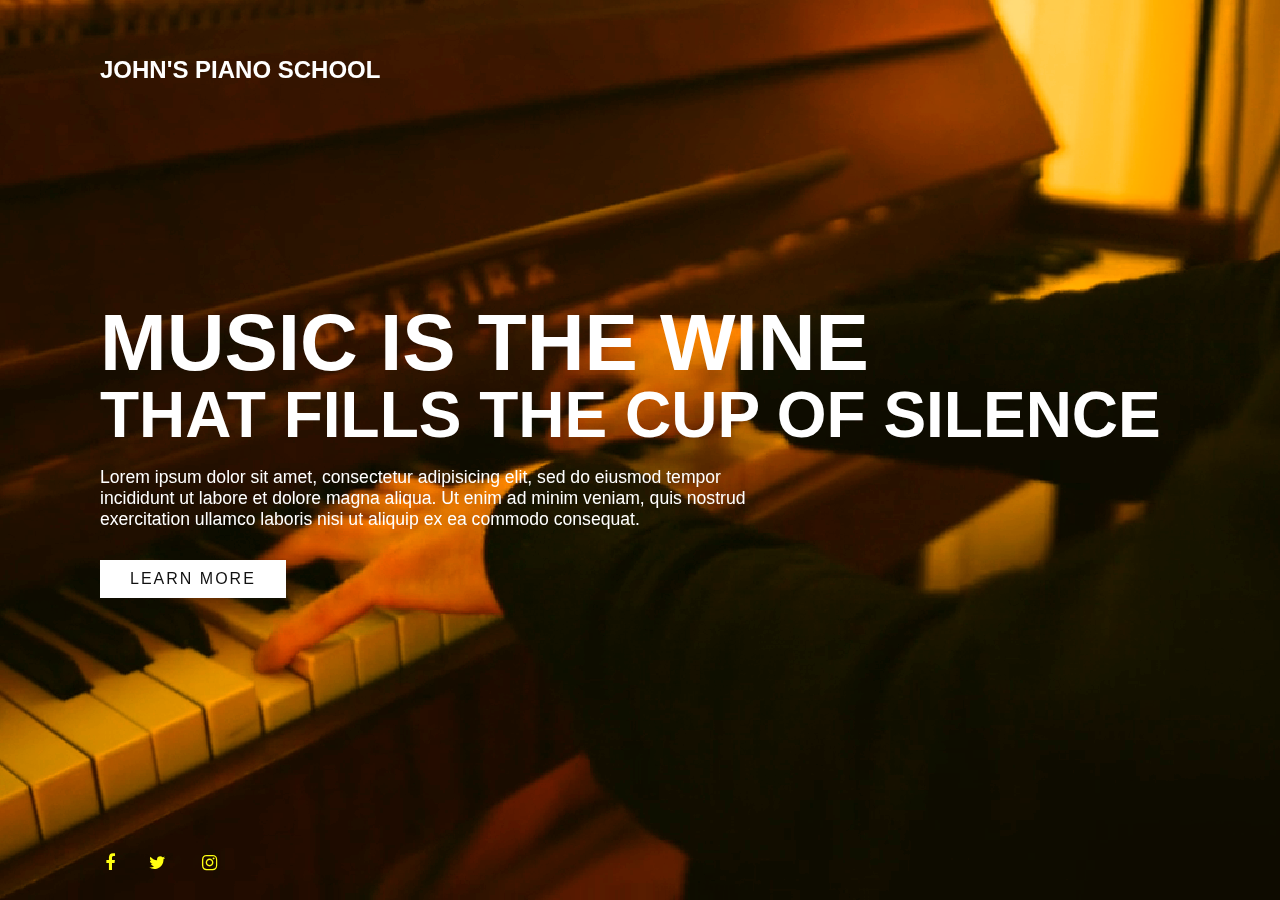
==== index.html @ 07c2e72a "styling" ====
<!DOCTYPE html>
<html lang="en">
<head>
    <meta charset="UTF-8">
    <meta name="viewport" content="width=device-width, initial-scale=1.0">
    <link rel="stylesheet" href="https://cdnjs.cloudflare.com/ajax/libs/font-awesome/4.7.0/css/font-awesome.min.css">
    <link rel="stylesheet" href="stylesheet.css">
    <title>John's Piano School</title>
</head>
<body>

    <section class="showcase">
        <header>
          <h2 class="logo">John's Piano School</h2>
          <div class="toggle"></div>
        </header>
        <video src="./assets/pianoHome.mp4" muted loop autoplay></video>
        <div class="overlay"></div>
        <div class="text">
          <h2>Music is the wine</h2> 
          <h3> that fills the cup of silence</h3>
          <p>Lorem ipsum dolor sit amet, consectetur adipisicing elit, sed do eiusmod
          tempor incididunt ut labore et dolore magna aliqua. Ut enim ad minim veniam,
          quis nostrud exercitation ullamco laboris nisi ut aliquip ex ea commodo
          consequat.</p>
          <a href="#">Learn More</a>
        </div>
        <ul class="social">
          <li><a href="#"><i class="fa fa-facebook"></i></a></li>
          <li><a href="#"><i class="fa fa-twitter"></i></a></li>
          <li><a href="#"><i class="fa fa-instagram"></i></a></li>
        </ul>
      </section>
      <div class="menu">
        <ul>
          <li><a href="/">Home</a></li>
          <li><a href="#">Schedule</a></li>
          <li><a href="#">Blog</a></li>
          <li><a href="#">Contact</a></li>
        </ul>
      </div>
    <script>
      const menuToggle = document.querySelector('.toggle');
      const showcase = document.querySelector('.showcase');

      menuToggle.addEventListener('click', () => {
        menuToggle.classList.toggle('active');
        showcase.classList.toggle('active');
      })
    </script>
</body>
</html>
---- stylesheet.css ----
* {
    margin: 0;
    padding: 0;
    box-sizing: border-box;
    font-family: 'Poppins', sans-serif;
  }
  header
  {
    position: absolute;
    top: 0;
    left: 0;
    width: 100%;
    padding: 40px 100px;
    z-index: 1000;
    display: flex;
    justify-content: space-between;
    align-items: center;
  }
  header .logo
  {
    color: #fff;
    text-transform: uppercase;
    cursor: pointer;
  }
  .toggle
  {
    position: relative;
    width: 60px;
    height: 60px;
    background: url(https://i.ibb.co/HrfVRcx/menu.png);
    background-repeat: no-repeat;
    background-size: 30px;
    background-position: center;
    cursor: pointer;
  }
  .toggle.active
  {
    background: url(https://i.ibb.co/rt3HybH/close.png);
    background-repeat: no-repeat;
    background-size: 25px;
    background-position: center;
    cursor: pointer;
  }
  .showcase
  {
    position: absolute;
    right: 0;
    width: 100%;
    min-height: 100vh;
    padding: 100px;
    display: flex;
    justify-content: space-between;
    align-items: center;
    background: #111;
    transition: 0.5s;
    z-index: 2;
  }
  .showcase.active
  {
    right: 300px;
  }
  
  .showcase video
  {
    position: absolute;
    top: 0;
    left: 0;
    width: 100%;
    height: 100%;
    object-fit: cover;
    opacity: 0.8;
  }
  .overlay
  {
    position: absolute;
    top: 0;
    left: 0;
    width: 100%;
    height: 100%;
    background: orange;
    mix-blend-mode: overlay;
  }
  .text
  {
    position: relative;
    z-index: 10;
  }
  
  .text h2
  {
    font-size: 5em;
    font-weight: 800;
    color: #fff;
    line-height: 1em;
    text-transform: uppercase;
  }
  .text h3
  {
    font-size: 4em;
    font-weight: 700;
    color: #fff;
    line-height: 1em;
    text-transform: uppercase;
  }
  .text p
  {
    font-size: 1.1em;
    color: #fff;
    margin: 20px 0;
    font-weight: 400;
    max-width: 700px;
  }
  .text a
  {
    display: inline-block;
    font-size: 1em;
    background: #fff;
    padding: 10px 30px;
    text-transform: uppercase;
    text-decoration: none;
    font-weight: 500;
    margin-top: 10px;
    color: #111;
    letter-spacing: 2px;
    transition: 0.2s;
  }
  .text a:hover
  {
    letter-spacing: 6px;
  }
  .social
  {
    position: absolute;
    z-index: 10;
    bottom: 20px;
    display: flex;
    justify-content: center;
    align-items: center;
  }
  .social li
  {
    list-style: none;
  }
  .social li a
  {
    display: inline-block;
    margin-right: 20px;
    filter: invert(1);
    transform: scale(0.5);
    transition: 0.5s;
  }
  .social li a:hover
  {
    transform: scale(0.5) translateY(-15px);
  }

  .social i {
    font-size: 36px;
  }
  .menu
  {
    position: absolute;
    top: 0;
    right: 0;
    width: 300px;
    height: 100%;
    display: flex;
    justify-content: center;
    align-items: center;
  }
  .menu ul
  {
    position: relative;
  }
  .menu ul li
  {
    list-style: none;
  }
  .menu ul li a
  {
    text-decoration: none;
    font-size: 24px;
    color: #111;
  }
  .menu ul li a:hover
  {
    color: #03a9f4; 
  }
  
  @media (max-width: 991px)
  {
    .showcase,
    .showcase header
    {
      padding: 40px;
    }
    .text h2
    {
      font-size: 3em;
    }
    .text h3
    {
      font-size: 2em;
    }
  }
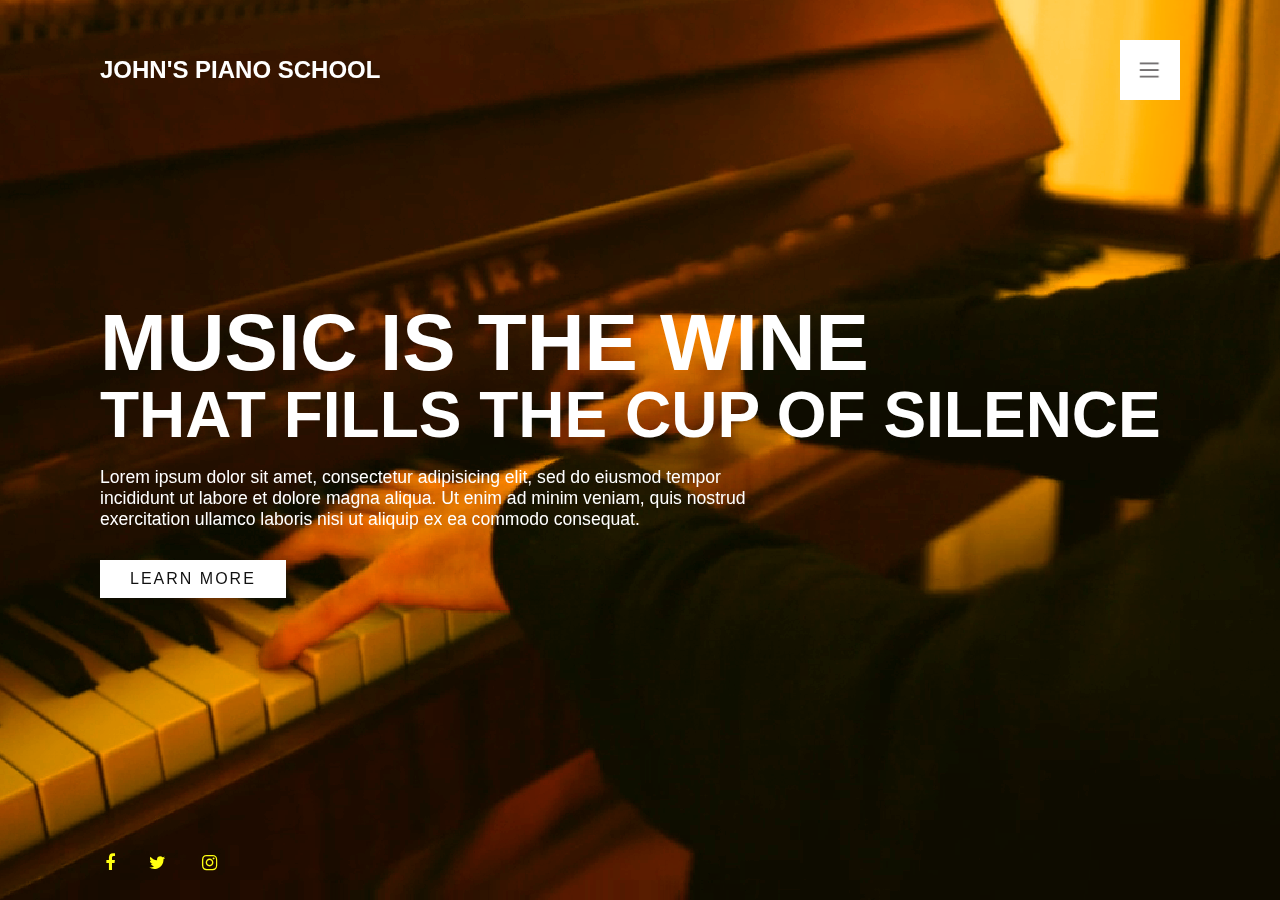
==== commit b09a71ab: "upload assets, styling" ====
--- a/index.html
+++ b/index.html
@@ -33,10 +33,10 @@
       </section>
       <div class="menu">
         <ul>
-          <li><a href="/">Home</a></li>
-          <li><a href="#">Schedule</a></li>
-          <li><a href="#">Blog</a></li>
-          <li><a href="#">Contact</a></li>
+          <li><a href="/PianoLandingPage/index.html">Home</a></li>
+          <li><a href="/schedule.html">Schedule</a></li>
+          <li><a href="/about.html">About Me</a></li>
+          <li><a href="/contact.html">Contact</a></li>
         </ul>
       </div>
     <script>
--- a/stylesheet.css
+++ b/stylesheet.css
@@ -27,7 +27,8 @@
     position: relative;
     width: 60px;
     height: 60px;
-    background: url(https://i.ibb.co/HrfVRcx/menu.png);
+    background-image: url(./assets/menu.png);
+    background-color: #fff;
     background-repeat: no-repeat;
     background-size: 30px;
     background-position: center;
@@ -35,7 +36,7 @@
   }
   .toggle.active
   {
-    background: url(https://i.ibb.co/rt3HybH/close.png);
+    background: url(./assets/close.png);
     background-repeat: no-repeat;
     background-size: 25px;
     background-position: center;
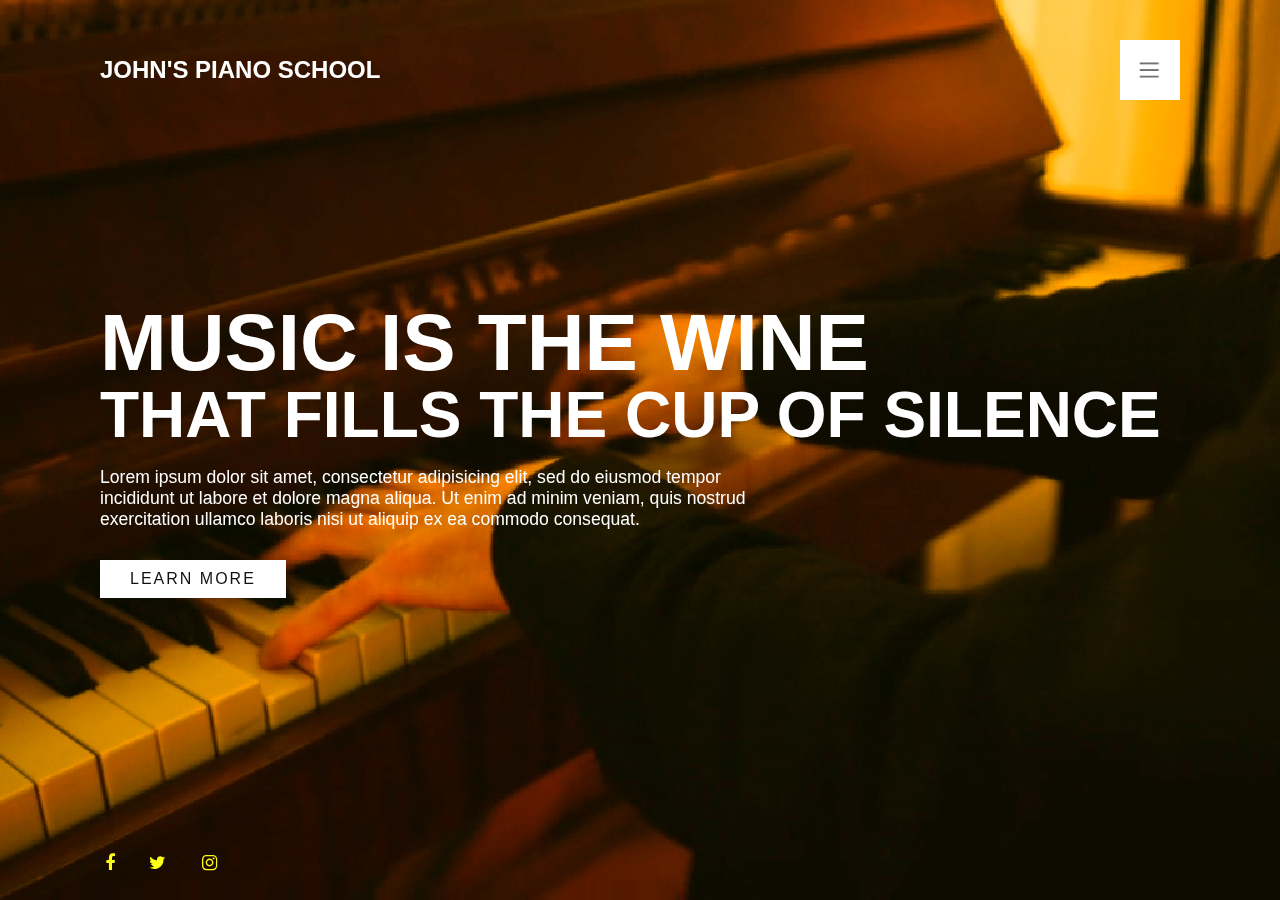
==== commit 52ddab2b: "change nav links" ====
--- a/index.html
+++ b/index.html
@@ -34,9 +34,9 @@
       <div class="menu">
         <ul>
           <li><a href="/PianoLandingPage/index.html">Home</a></li>
-          <li><a href="/schedule.html">Schedule</a></li>
-          <li><a href="/about.html">About Me</a></li>
-          <li><a href="/contact.html">Contact</a></li>
+          <li><a href="/PianoLandingPage/about.html">About Me</a></li>
+          <li><a href="/PianoLandingPage/#">Book a Lesson</a></li>
+          <li><a href="/PianoLandingPage/contact.html">Contact</a></li>
         </ul>
       </div>
     <script>
--- a/stylesheet.css
+++ b/stylesheet.css
@@ -71,6 +71,18 @@
     object-fit: cover;
     opacity: 0.8;
   }
+
+  .showcase img
+  {
+    position: absolute;
+    top: 0;
+    left: 0;
+    width: 100%;
+    height: 100%;
+    object-fit: cover;
+    opacity: 0.8;
+  }
+
   .overlay
   {
     position: absolute;
@@ -81,6 +93,89 @@
     background: orange;
     mix-blend-mode: overlay;
   }
+
+.aboutme {
+  position: absolute;
+  top: 0;
+  left: 0;
+  width: 100%;
+  height: 100%;
+  object-fit: cover;
+  opacity: 0.8;
+  background: #FFA17F;  /* fallback for old browsers */
+background: -webkit-linear-gradient(to right, #00223E, #FFA17F);  /* Chrome 10-25, Safari 5.1-6 */
+background: linear-gradient(to right, #00223E, #FFA17F); /* W3C, IE 10+/ Edge, Firefox 16+, Chrome 26+, Opera 12+, Safari 7+ */
+
+}
+
+.glass {
+  position: absolute;
+  top: 20%;
+  left:10%;
+  width: 75vw;
+  height: 50vh;
+  padding: 10px;
+  border-radius: 20px;
+  color: #fff;
+  font-size: 18px;
+  background: rgba(255, 255, 255, 0.2);
+  backdrop-filter: blur(30px);  /* This will produce the blur */
+  border: 2px solid rgba(255, 255, 255, 0.1);
+  box-shadow: 0 0 80px rgba(0, 0, 0, 0.2);
+  overflow: hidden;
+}
+
+.glass-contact {
+  position: absolute;
+  top: 20%;
+  left:10%;
+  width: 75vw;
+  height: 65vh;
+  padding: 10px;
+  border-radius: 20px;
+  color: #fff;
+  font-size: 18px;
+  background: rgba(255, 255, 255, 0.2);
+  backdrop-filter: blur(30px);  /* This will produce the blur */
+  border: 2px solid rgba(255, 255, 255, 0.1);
+  box-shadow: 0 0 80px rgba(0, 0, 0, 0.2);
+  overflow: hidden;
+}
+
+.contact {
+    position: absolute;
+    top: 0;
+    left: 0;
+    width: 100%;
+    height: 100%;
+    object-fit: cover;
+    opacity: 0.8;
+    background: #FFA17F;  /* fallback for old browsers */
+  background: -webkit-linear-gradient(to right, #00223E, #FFA17F);  /* Chrome 10-25, Safari 5.1-6 */
+  background: linear-gradient(to right, #00223E, #FFA17F); /* W3C, IE 10+/ Edge, Firefox 16+, Chrome 26+, Opera 12+, Safari 7+ */
+}
+
+input[type=text], select, textarea{
+  width: 100%; /* Full width */
+  padding: 12px; /* Some padding */ 
+  border: 1px solid #ccc; /* Gray border */
+  border-radius: 4px; /* Rounded borders */
+  box-sizing: border-box; /* Make sure that padding and width stays in place */
+  margin-top: 6px; /* Add a top margin */
+  margin-bottom: 16px; /* Bottom margin */
+  resize: vertical /* Allow the user to vertically resize the textarea (not horizontally) */
+}
+
+input[type=email]{
+  width: 100%; /* Full width */
+  padding: 12px; /* Some padding */ 
+  border: 1px solid #ccc; /* Gray border */
+  border-radius: 4px; /* Rounded borders */
+  box-sizing: border-box; /* Make sure that padding and width stays in place */
+  margin-top: 6px; /* Add a top margin */
+  margin-bottom: 16px; /* Bottom margin */
+  resize: vertical /* Allow the user to vertically resize the textarea (not horizontally) */
+}
   .text
   {
     position: relative;
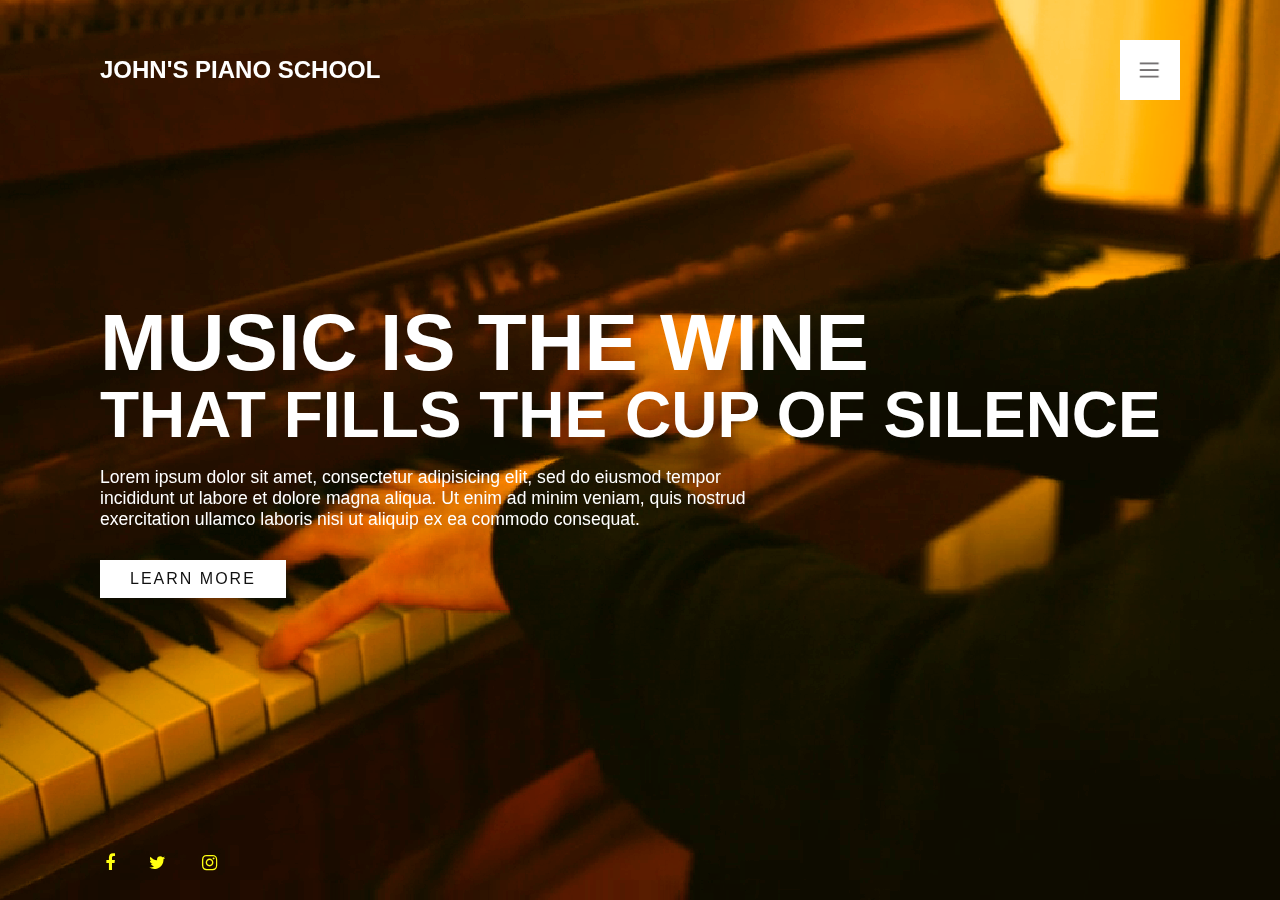
==== commit ad738f6e: "fix broken learn more link" ====
--- a/index.html
+++ b/index.html
@@ -23,7 +23,7 @@
           tempor incididunt ut labore et dolore magna aliqua. Ut enim ad minim veniam,
           quis nostrud exercitation ullamco laboris nisi ut aliquip ex ea commodo
           consequat.</p>
-          <a href="#">Learn More</a>
+          <a href="/PianoLandingPage/about.html">Learn More</a>
         </div>
         <ul class="social">
           <li><a href="#"><i class="fa fa-facebook"></i></a></li>
@@ -49,4 +49,4 @@
       })
     </script>
 </body>
-</html>+</html>
